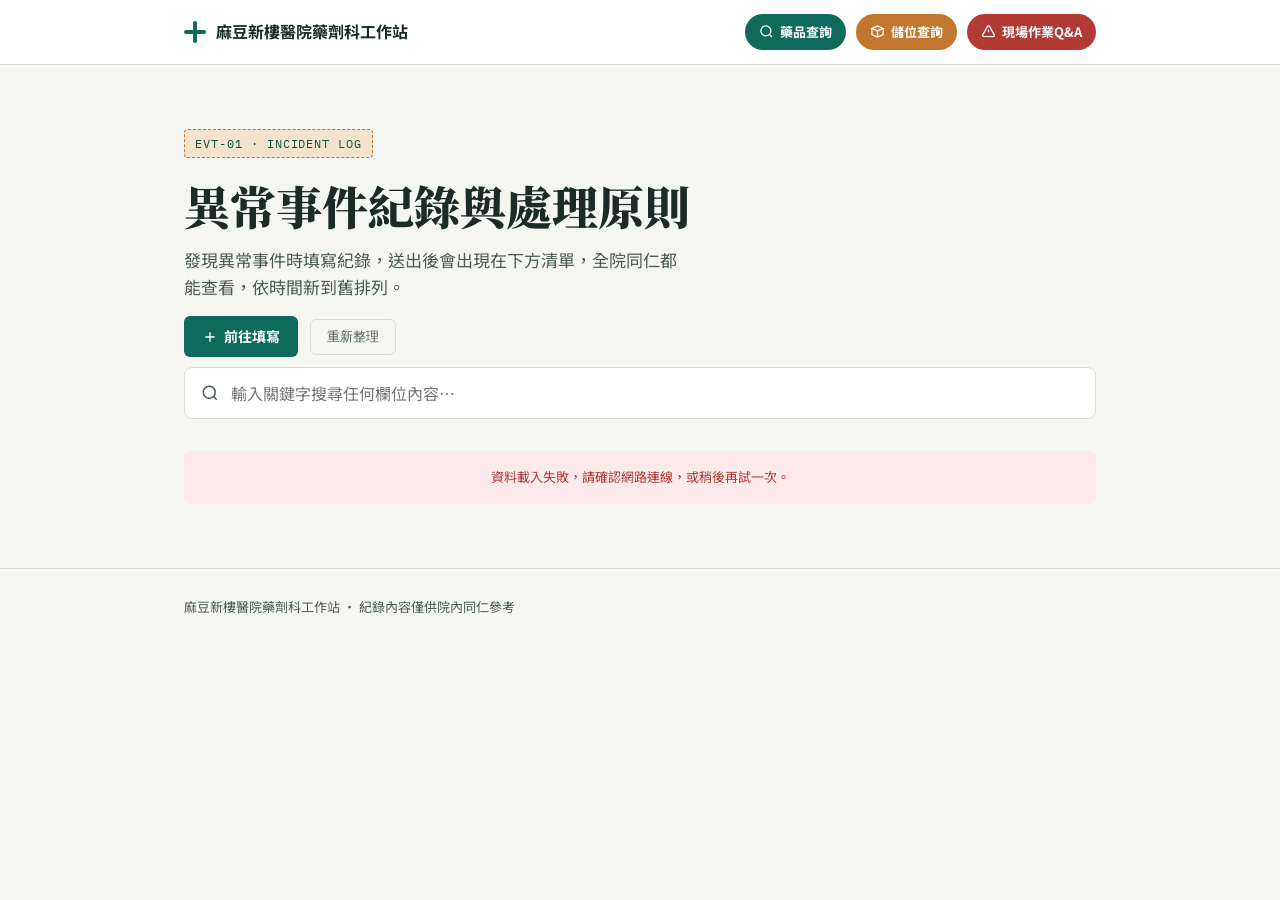
==== abnormal.html @ 87f18702 "Add files via upload" ====
<!DOCTYPE html>
<html lang="zh-Hant">
<head>
<meta charset="UTF-8">
<meta name="viewport" content="width=device-width, initial-scale=1.0">
<title>異常事件紀錄與處理原則 · 麻豆新樓醫院藥劑科工作站</title>
<link rel="stylesheet" href="styles.css">
</head>
<body>

<header class="topbar">
  <div class="wrap">
    <a class="brand" href="index.html"><span class="cross"></span>麻豆新樓醫院藥劑科工作站</a>
    <div class="header-actions">
      <a class="drug-quicklink" href="https://rt01.sinlau.org.tw/sinlau/pgm/slh-out-mq/" target="_blank" rel="noopener">
        <svg viewBox="0 0 24 24" fill="none" stroke="currentColor" stroke-width="2"><circle cx="11" cy="11" r="8"/><path d="m21 21-4.3-4.3"/></svg>
        藥品查詢
      </a>
      <a class="drug-quicklink is-storage" href="storage.html">
        <svg viewBox="0 0 24 24" fill="none" stroke="currentColor" stroke-width="2"><path d="M3 7l9-4 9 4-9 4-9-4z"/><path d="M3 7v10l9 4 9-4V7"/><path d="M12 11v10"/></svg>
        儲位查詢
      </a>
      <a class="drug-quicklink is-abnormal" href="abnormal.html">
        <svg viewBox="0 0 24 24" fill="none" stroke="currentColor" stroke-width="2"><path d="M12 9v4M12 17h.01M10.3 3.9 2.9 17a2 2 0 0 0 1.7 3h14.8a2 2 0 0 0 1.7-3L13.7 3.9a2 2 0 0 0-3.4 0z"/></svg>
        現場作業Q&A
      </a>
    </div>
  </div>
</header>

<main class="wrap">

  <section class="hero" style="padding-bottom:8px;">
    <span class="eyebrow">EVT-01 · INCIDENT LOG</span>
    <h1>異常事件紀錄與處理原則</h1>
    <p class="lede">發現異常事件時填寫紀錄，送出後會出現在下方清單，全院同仁都能查看，依時間新到舊排列。</p>
  </section>

  <div class="announce-actions">
    <a class="announce-add-btn" href="https://forms.gle/1y6JeE24DujgbmEYA" target="_blank" rel="noopener">
      <svg viewBox="0 0 24 24" fill="none" stroke="currentColor" stroke-width="2"><path d="M12 5v14M5 12h14"/></svg>
      前往填寫
    </a>
    <button class="announce-refresh" id="refresh" type="button">重新整理</button>
  </div>

  <div class="search-box">
    <svg viewBox="0 0 24 24" fill="none" stroke="currentColor" stroke-width="2"><circle cx="11" cy="11" r="8"/><path d="m21 21-4.3-4.3"/></svg>
    <input id="q" type="text" placeholder="輸入關鍵字搜尋任何欄位內容…" autocomplete="off">
  </div>

  <div class="storage-actions">
    <span class="result-count" id="count"></span>
  </div>

  <p class="announce-error" id="error" style="display:none;"></p>
  <p class="empty-state" id="empty" style="display:none;">目前還沒有任何紀錄。</p>

  <div id="list"></div>

</main>

<footer>
  <div class="wrap">麻豆新樓醫院藥劑科工作站 · 紀錄內容僅供院內同仁參考</div>
</footer>

<script>
  window.LOG_CSV_URL = "https://docs.google.com/spreadsheets/d/e/2PACX-1vRG8Xost3i2u93DOYG6j3v3sCaPuaEI3GSo7uP0ZAuhkp7-R1q4ni7HdsIIrgfe2mNdHFochhegs7s6/pub?output=csv";
</script>
<script src="log.js"></script>
</body>
</html>
---- styles.css ----
/* ============================================================
   藥劑科工作站 — 共用樣式
   設計語彙：取自藥品標籤（處方籤／藥瓶貼紙）的視覺元素
   ============================================================ */

@import url('https://fonts.googleapis.com/css2?family=Noto+Serif+TC:wght@600;700;900&family=Noto+Sans+TC:wght@400;500;700&family=IBM+Plex+Mono:wght@400;500;600&display=swap');

:root{
  --bg:        #F5F6F1;   /* 淡藥箱白綠 */
  --paper:     #FFFFFF;
  --ink:       #1C2B27;   /* 深藥十字綠黑 */
  --ink-soft:  #4B5A54;
  --teal:      #0E6B5C;   /* 藥局綠十字 */
  --teal-dark: #0A4F44;
  --amber:     #C1782E;   /* 藥瓶琥珀色 */
  --amber-soft:#F4E3CC;
  --alert:     #B23A34;   /* 錯誤紀錄專用警示色 */
  --line:      #D8DDD5;
  --shadow:    0 1px 2px rgba(28,43,39,0.06), 0 8px 24px rgba(28,43,39,0.06);
}

*{ box-sizing:border-box; }

html{ scroll-behavior:smooth; }

body{
  margin:0;
  background:var(--bg);
  color:var(--ink);
  font-family:'Noto Sans TC', sans-serif;
  line-height:1.6;
  -webkit-font-smoothing:antialiased;
}

.wrap{
  max-width:960px;
  margin:0 auto;
  padding:0 24px;
}

/* ---------- Top bar ---------- */
.topbar{
  border-bottom:1px solid var(--line);
  background:var(--paper);
}
.topbar .wrap{
  display:flex;
  align-items:center;
  justify-content:space-between;
  height:64px;
  gap:12px;
}
@media (max-width:640px){
  .topbar .wrap{ height:auto; padding-top:12px; padding-bottom:12px; flex-wrap:wrap; }
  .brand{ font-size:14px; }
}
.brand{
  display:flex;
  align-items:center;
  gap:10px;
  font-weight:700;
  color:var(--ink);
  text-decoration:none;
  font-size:16px;
}
.brand .cross{
  width:22px; height:22px;
  position:relative;
  flex:none;
}
.brand .cross::before,
.brand .cross::after{
  content:"";
  position:absolute;
  background:var(--teal);
  border-radius:2px;
}
.brand .cross::before{ left:9px; top:0; width:4px; height:22px; }
.brand .cross::after{ left:0; top:9px; width:22px; height:4px; }

.topnav a{
  color:var(--ink-soft);
  text-decoration:none;
  font-size:14px;
  margin-left:20px;
}
.topnav a:hover{ color:var(--teal-dark); }

.drug-quicklink{
  display:inline-flex;
  align-items:center;
  gap:6px;
  font-size:13px;
  font-weight:700;
  color:#fff;
  background:var(--teal);
  padding:8px 14px;
  border-radius:999px;
  text-decoration:none;
  white-space:nowrap;
  transition:background .15s ease;
}
.drug-quicklink svg{ width:15px; height:15px; }
.drug-quicklink:hover{ background:var(--teal-dark); }

.header-actions{
  display:flex;
  align-items:center;
  gap:10px;
  flex-wrap:wrap;
}
.drug-quicklink.is-storage{
  background:var(--amber);
}
.drug-quicklink.is-storage:hover{
  background:#a86018;
}
.drug-quicklink.is-abnormal{
  background:var(--alert);
}
.drug-quicklink.is-abnormal:hover{
  background:#8a2e29;
}

/* ---------- Hero（單行標題） ---------- */
.hero-simple{
  padding:44px 0 8px;
  text-align:center;
}
.hero-simple h1{
  font-family:'Noto Serif TC', serif;
  font-weight:900;
  font-size:clamp(20px,4.2vw,32px);
  line-height:1.3;
  margin:0;
  white-space:nowrap;
}
.hero-hospital{
  color:var(--ink-soft);
  font-weight:700;
  margin-right:10px;
  position:relative;
  padding-right:14px;
}
.hero-hospital::after{
  content:"·";
  position:absolute;
  right:0;
  top:0;
  color:var(--amber);
}
.hero-dept{
  color:var(--teal-dark);
}
@media (max-width:480px){
  .hero-simple h1{ white-space:normal; }
  .hero-hospital{ display:block; margin:0 0 2px; padding-right:0; }
  .hero-hospital::after{ display:none; }
}

/* ---------- Hero（drugs.html / education.html 共用） ---------- */
.hero{
  padding:64px 0 32px;
}
.eyebrow{
  display:inline-flex;
  align-items:center;
  gap:8px;
  font-family:'IBM Plex Mono', monospace;
  font-size:12px;
  letter-spacing:.08em;
  color:var(--teal-dark);
  background:var(--amber-soft);
  border:1px dashed var(--amber);
  padding:4px 10px;
  border-radius:4px;
}
h1{
  font-family:'Noto Serif TC', serif;
  font-weight:900;
  font-size:clamp(30px,5vw,46px);
  line-height:1.3;
  margin:18px 0 10px;
}
.lede{
  color:var(--ink-soft);
  font-size:17px;
  max-width:56ch;
  margin:0 0 8px;
}

/* ---------- Section heading ---------- */
.section-head{
  display:flex;
  align-items:baseline;
  gap:12px;
  margin:56px 0 20px;
}
.section-head .num{
  font-family:'IBM Plex Mono', monospace;
  color:var(--amber);
  font-size:14px;
}
.section-head h2{
  font-family:'Noto Serif TC', serif;
  font-size:22px;
  margin:0;
}
.section-head .rule{
  flex:1;
  height:1px;
  background:var(--line);
}

/* ---------- Label cards (核心視覺元素：藥品標籤) ---------- */
.grid{
  display:grid;
  grid-template-columns:repeat(2,1fr);
  gap:20px;
}
@media (max-width:640px){
  .grid{ grid-template-columns:1fr; }
}

.label-card{
  position:relative;
  display:block;
  text-decoration:none;
  color:inherit;
  background:var(--paper);
  border:1px solid var(--line);
  border-radius:10px 10px 4px 4px;
  padding:22px 22px 20px;
  box-shadow:var(--shadow);
  transition:transform .15s ease, box-shadow .15s ease, border-color .15s ease;
  overflow:hidden;
}
.label-card::before{
  /* 撕線效果，模擬藥瓶標籤上緣 */
  content:"";
  position:absolute;
  top:0; left:0; right:0;
  height:6px;
  background:repeating-linear-gradient(
    90deg,
    var(--teal) 0 10px,
    transparent 10px 16px
  );
  opacity:.55;
}
.label-card.is-alert::before{
  background:repeating-linear-gradient(
    90deg,
    var(--alert) 0 10px,
    transparent 10px 16px
  );
}
.label-card:hover{
  transform:translateY(-2px);
  border-color:var(--teal);
  box-shadow:0 4px 6px rgba(28,43,39,0.08), 0 14px 30px rgba(28,43,39,0.10);
}
.label-card.has-log:hover{
  transform:none;
  border-color:var(--line);
  box-shadow:var(--shadow);
}

.label-card .code{
  font-family:'IBM Plex Mono', monospace;
  font-size:12px;
  color:var(--ink-soft);
  letter-spacing:.05em;
}
.label-card h3{
  font-family:'Noto Serif TC', serif;
  font-size:19px;
  margin:8px 0 8px;
}
.label-card p{
  font-size:14px;
  color:var(--ink-soft);
  margin:0 0 14px;
}
.label-card .go{
  display:inline-flex;
  align-items:center;
  gap:6px;
  font-size:13px;
  font-weight:700;
  color:var(--teal-dark);
  text-decoration:none;
  cursor:pointer;
}
.label-card .go:hover{ text-decoration:underline; }
.label-card.is-alert .go{ color:var(--alert); }
.label-card .go svg{ width:14px; height:14px; }

.card-actions{
  display:flex;
  align-items:center;
  gap:18px;
  flex-wrap:wrap;
}
.go-log{
  color:var(--amber) !important;
}

.icon{
  width:34px; height:34px;
  border-radius:8px;
  display:flex;
  align-items:center;
  justify-content:center;
  background:var(--amber-soft);
  color:var(--amber);
  margin-bottom:10px;
}
.icon svg{ width:18px; height:18px; }
.label-card.is-alert .icon{
  background:#F5DAD8;
  color:var(--alert);
}
.label-card.is-tool .icon{
  background:#DCEDE9;
  color:var(--teal-dark);
}

/* ---------- Notice box ---------- */
.notice{
  background:var(--paper);
  border:1px solid var(--line);
  border-left:4px solid var(--amber);
  border-radius:6px;
  padding:16px 18px;
  font-size:14px;
  color:var(--ink-soft);
  margin-top:8px;
}
.notice b{ color:var(--ink); }

/* ---------- Footer ---------- */
footer{
  margin-top:64px;
  padding:28px 0 48px;
  border-top:1px solid var(--line);
  color:var(--ink-soft);
  font-size:13px;
}

/* ---------- Drug lookup page ---------- */
.search-box{
  display:flex;
  align-items:center;
  gap:10px;
  background:var(--paper);
  border:1px solid var(--line);
  border-radius:8px;
  padding:12px 16px;
  margin-bottom:24px;
}
.search-box svg{ width:18px; height:18px; color:var(--ink-soft); flex:none; }
.search-box input{
  border:none;
  outline:none;
  background:transparent;
  font-size:16px;
  width:100%;
  font-family:'Noto Sans TC', sans-serif;
  color:var(--ink);
}
.result-count{
  font-family:'IBM Plex Mono', monospace;
  font-size:12px;
  color:var(--ink-soft);
  margin:-10px 0 18px;
}

.storage-actions{
  display:flex;
  align-items:center;
  justify-content:space-between;
  margin:-10px 0 18px;
}
.storage-actions .result-count{
  margin:0;
}

.drug-card{
  background:var(--paper);
  border:1px solid var(--line);
  border-radius:8px;
  padding:18px 20px;
  margin-bottom:14px;
}
.drug-card .row1{
  display:flex;
  align-items:baseline;
  justify-content:space-between;
  gap:12px;
  flex-wrap:wrap;
}
.drug-card .names{
  display:flex;
  align-items:baseline;
  gap:10px;
  flex-wrap:wrap;
}
.drug-card .generic{
  font-family:'Noto Serif TC', serif;
  font-weight:700;
  font-size:18px;
}
.drug-card .brand{
  color:var(--ink-soft);
  font-size:14px;
}
.drug-card .code{
  font-family:'IBM Plex Mono', monospace;
  font-size:12px;
  color:var(--teal-dark);
  background:var(--amber-soft);
  padding:2px 8px;
  border-radius:4px;
}
.drug-card dl{
  display:grid;
  grid-template-columns:88px 1fr;
  gap:6px 12px;
  margin:14px 0 0;
  font-size:14px;
}
.drug-card dt{
  color:var(--ink-soft);
  font-family:'IBM Plex Mono', monospace;
  font-size:12px;
  padding-top:2px;
}
.drug-card dd{
  margin:0;
}
.drug-card dd.warn{
  color:var(--alert);
}
.drug-card dd.loc{
  display:inline-block;
  font-family:'IBM Plex Mono', monospace;
  font-weight:700;
  color:var(--teal-dark);
  background:var(--amber-soft);
  padding:2px 10px;
  border-radius:4px;
}
.drug-card dd.loc.empty{
  color:var(--ink-soft);
  background:none;
  font-weight:400;
  padding:0;
}

.empty-state{
  text-align:center;
  padding:48px 0;
  color:var(--ink-soft);
}

/* ---------- 衛教區卡片 ---------- */
.edu-grid{
  display:grid;
  grid-template-columns:1fr;
  gap:28px;
}

.edu-card{
  background:var(--paper);
  border:1px solid var(--line);
  border-radius:10px;
  overflow:hidden;
  box-shadow:var(--shadow);
}

.edu-media{
  width:100%;
  background:var(--amber-soft);
  overflow:hidden;
}
.edu-media img{
  width:100%;
  height:auto;
  display:block;
}

.edu-body{
  padding:20px 22px 22px;
}
.edu-body .code{
  font-family:'IBM Plex Mono', monospace;
  font-size:12px;
  color:var(--teal-dark);
  background:var(--amber-soft);
  padding:2px 8px;
  border-radius:4px;
  display:inline-block;
}
.edu-body h3{
  font-family:'Noto Serif TC', serif;
  font-size:20px;
  margin:10px 0 8px;
}
.edu-body p{
  font-size:14px;
  color:var(--ink-soft);
  margin:0 0 16px;
}

/* 16:9 響應式影片容器，YouTube iframe 用 */
.video-wrap{
  position:relative;
  width:100%;
  padding-top:56.25%;
  border-radius:6px;
  overflow:hidden;
  background:#000;
}
.video-wrap iframe{
  position:absolute;
  top:0; left:0;
  width:100%;
  height:100%;
  border:0;
}

.edu-tags{
  display:flex;
  gap:8px;
  flex-wrap:wrap;
  margin:0 0 14px;
}
.edu-tags span{
  font-size:12px;
  color:var(--ink-soft);
  border:1px solid var(--line);
  border-radius:999px;
  padding:2px 10px;
}

/* ---------- 首頁方塊（科內表單／衛教專區） ---------- */
:root{
  --tile-forms:  #3E7C6C;   /* 柔和藥局綠 */
  --tile-edu:    #A8577A;   /* 柔和莓紫紅 */
}

.tile-row{
  display:grid;
  grid-template-columns:1fr 1fr;
  gap:16px;
  margin:8px 0 0;
}
@media (max-width:480px){
  .tile-row{ grid-template-columns:1fr 1fr; gap:10px; }
}

.tile{
  aspect-ratio:1/0.85;
  border:none;
  border-radius:14px;
  cursor:pointer;
  display:flex;
  flex-direction:column;
  align-items:center;
  justify-content:center;
  gap:8px;
  color:#fff;
  transition:transform .15s ease, box-shadow .15s ease;
  box-shadow:0 6px 18px rgba(0,0,0,0.10);
}
.tile:hover{ transform:translateY(-2px); }
.tile.is-active{ box-shadow:0 2px 8px rgba(0,0,0,0.14) inset; }
.tile-forms{ background:var(--tile-forms); }
.tile-edu{ background:var(--tile-edu); }

.tile-icon{
  width:44px; height:44px;
  border-radius:12px;
  background:rgba(255,255,255,0.18);
  display:flex;
  align-items:center;
  justify-content:center;
}
.tile-icon svg{ width:22px; height:22px; }
.tile-title{
  font-family:'Noto Serif TC', serif;
  font-size:17px;
  font-weight:700;
}
.tile-hint{
  font-size:11px;
  color:rgba(255,255,255,0.75);
}

.tile-panel{
  display:none;
  margin:18px 0 0;
  animation:fadeIn .15s ease;
}
.tile-panel.is-open{ display:block; }
@keyframes fadeIn{ from{opacity:0; transform:translateY(-4px);} to{opacity:1; transform:translateY(0);} }

.tile-panel .grid{
  display:grid;
  grid-template-columns:repeat(3,1fr);
  gap:16px;
}
@media (max-width:820px){
  .tile-panel .grid{ grid-template-columns:1fr; }
}

.zone-feature{
  display:flex;
  align-items:center;
  gap:24px;
  background:#fff;
  border:1px solid var(--line);
  border-radius:12px;
  padding:24px 26px;
  text-decoration:none;
  color:inherit;
  box-shadow:var(--shadow);
  transition:transform .15s ease;
}
.zone-feature:hover{ transform:translateY(-2px); }
.zone-feature .icon{
  width:52px; height:52px;
  border-radius:12px;
  flex:none;
  display:flex;
  align-items:center;
  justify-content:center;
  margin-bottom:0;
}
.zone-feature .icon svg{ width:26px; height:26px; }
.zone-feature .icon-edu{ background:#F6DDE8; color:var(--tile-edu); }

.zone-feature .body{ flex:1; }
.zone-feature .code{
  font-family:'IBM Plex Mono', monospace;
  font-size:12px;
  color:var(--ink-soft);
}
.zone-feature h3{
  font-family:'Noto Serif TC', serif;
  font-size:20px;
  margin:6px 0 6px;
}
.zone-feature p{
  font-size:14px;
  color:var(--ink-soft);
  margin:0;
}
.zone-feature .go{
  flex:none;
  display:inline-flex;
  align-items:center;
  gap:6px;
  font-size:14px;
  font-weight:700;
  color:var(--tile-edu);
}
.zone-feature .go svg{ width:16px; height:16px; }

@media (max-width:640px){
  .zone-feature{ flex-direction:column; align-items:flex-start; text-align:left; }
  .zone-feature .go{ margin-top:4px; }
}

/* ---------- 藥劑科公告事項（全院共享） ---------- */
.announce{
  margin:56px 0 60px;
}
.announce-actions{
  display:flex;
  align-items:center;
  gap:12px;
  margin-bottom:10px;
}
.announce-add-btn{
  display:inline-flex;
  align-items:center;
  gap:6px;
  background:var(--teal);
  color:#fff;
  border:none;
  border-radius:6px;
  padding:9px 18px;
  font-size:14px;
  font-weight:700;
  text-decoration:none;
  transition:background .15s ease;
}
.announce-add-btn svg{ width:16px; height:16px; }
.announce-add-btn:hover{ background:var(--teal-dark); }

.announce-refresh{
  background:none;
  border:1px solid var(--line);
  color:var(--ink-soft);
  border-radius:6px;
  padding:8px 16px;
  font-size:13px;
  cursor:pointer;
  transition:border-color .15s ease, color .15s ease;
}
.announce-refresh:hover{
  border-color:var(--teal);
  color:var(--teal-dark);
}

.announce-note{
  font-size:12px;
  color:var(--ink-soft);
  margin:0 0 24px;
  line-height:1.6;
}

.announce-list{
  display:flex;
  flex-direction:column;
  gap:10px;
}
.announce-item{
  background:var(--paper);
  border:1px solid var(--line);
  border-left:3px solid var(--teal);
  border-radius:6px;
  padding:14px 16px;
  position:relative;
}
.announce-item.is-pinned{
  background:var(--amber-soft);
  border-left:3px solid var(--amber);
}
.announce-pin-badge{
  display:inline-block;
  font-size:11px;
  font-weight:700;
  color:var(--teal-dark);
  background:#fff;
  border:1px solid var(--amber);
  border-radius:999px;
  padding:2px 9px;
  margin-bottom:6px;
}
.announce-date{
  font-family:'IBM Plex Mono', monospace;
  font-size:11px;
  color:var(--ink-soft);
  margin-bottom:4px;
}
.announce-title{
  font-weight:700;
  font-size:15px;
  color:var(--ink);
}
.announce-body{
  font-size:13px;
  color:var(--ink-soft);
  margin-top:4px;
  white-space:pre-wrap;
}
.announce-hidden{
  display:none;
  flex-direction:column;
  gap:10px;
  margin-top:10px;
}
.announce-hidden.is-open{
  display:flex;
}
.announce-toggle-wrap{
  margin-top:14px;
  text-align:center;
}
.announce-toggle{
  background:none;
  border:1px solid var(--line);
  color:var(--teal-dark);
  border-radius:999px;
  padding:8px 20px;
  font-size:13px;
  font-weight:700;
  cursor:pointer;
  transition:border-color .15s ease, background .15s ease;
}
.announce-toggle:hover{
  border-color:var(--teal);
  background:var(--amber-soft);
}
.announce-empty{
  text-align:center;
  color:var(--ink-soft);
  font-size:13px;
  padding:24px 0;
}
.announce-error{
  text-align:center;
  color:var(--alert);
  font-size:13px;
  padding:16px 0;
  background:#FBEAE9;
  border-radius:6px;
}

/* ---------- 表單填寫紀錄預覽（log-consult.html / log-pbl.html） ---------- */
.log-item{
  background:var(--paper);
  border:1px solid var(--line);
  border-left:3px solid var(--teal);
  border-radius:6px;
  padding:16px 18px;
  margin-bottom:12px;
}
.log-date{
  font-family:'IBM Plex Mono', monospace;
  font-size:11px;
  color:var(--ink-soft);
  margin-bottom:8px;
}
.log-fields{
  display:grid;
  grid-template-columns:120px 1fr;
  gap:6px 14px;
  margin:0;
}
.log-fields dt{
  font-size:12px;
  color:var(--ink-soft);
  padding-top:1px;
}
.log-fields dd{
  margin:0;
  font-size:14px;
  color:var(--ink);
  white-space:pre-wrap;
}
@media (max-width:520px){
  .log-fields{ grid-template-columns:1fr; gap:2px; }
  .log-fields dt{ font-weight:700; margin-top:8px; }
  .log-fields dt:first-child{ margin-top:0; }
}

/* ---------- 衛教文件下載（education.html） ---------- */
.doc-section{
  margin:48px 0 40px;
}
.doc-card{
  display:flex;
  align-items:center;
  gap:22px;
  background:var(--paper);
  border:1px solid var(--line);
  border-radius:12px;
  padding:22px 24px;
  text-decoration:none;
  color:inherit;
  box-shadow:var(--shadow);
  transition:transform .15s ease;
}
.doc-card:hover{ transform:translateY(-2px); }
.doc-card .icon{
  width:50px; height:50px;
  border-radius:12px;
  flex:none;
  display:flex;
  align-items:center;
  justify-content:center;
  background:var(--amber-soft);
  color:var(--amber);
  margin-bottom:0;
}
.doc-card .icon svg{ width:24px; height:24px; }
.doc-card .body{ flex:1; }
.doc-card .code{
  font-family:'IBM Plex Mono', monospace;
  font-size:12px;
  color:var(--ink-soft);
}
.doc-card h3{
  font-family:'Noto Serif TC', serif;
  font-size:19px;
  margin:6px 0 6px;
}
.doc-card p{
  font-size:14px;
  color:var(--ink-soft);
  margin:0;
}
.doc-card .go{
  flex:none;
  display:inline-flex;
  align-items:center;
  gap:6px;
  font-size:14px;
  font-weight:700;
  color:var(--teal-dark);
}
.doc-card .go svg{ width:16px; height:16px; }

@media (max-width:640px){
  .doc-card{ flex-direction:column; align-items:flex-start; text-align:left; }
}
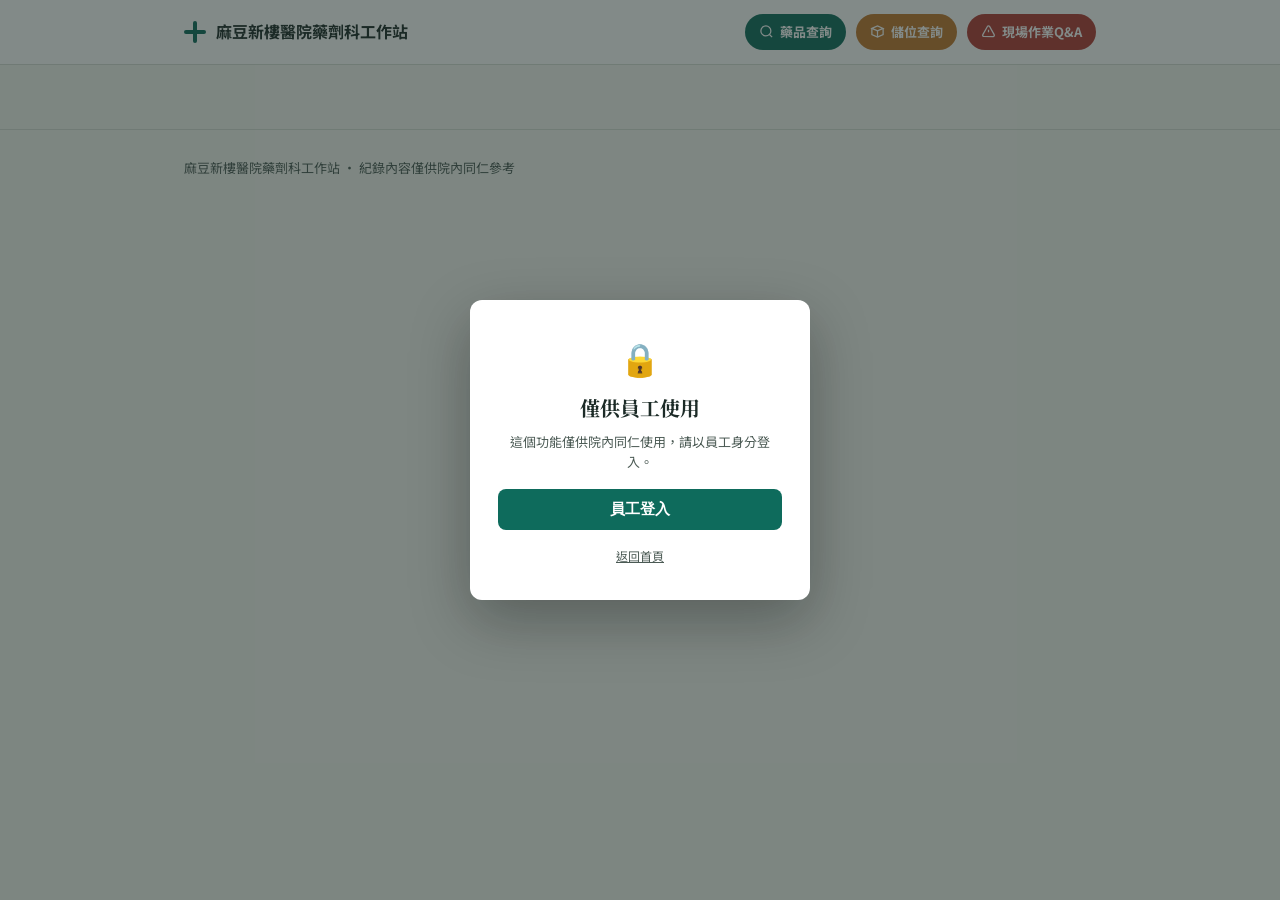
==== commit 6ec27c9a: "Add files via upload" ====
--- a/abnormal.html
+++ b/abnormal.html
@@ -11,6 +11,7 @@
 <header class="topbar">
   <div class="wrap">
     <a class="brand" href="index.html"><span class="cross"></span>麻豆新樓醫院藥劑科工作站</a>
+    <span id="staff-greeting-slot" class="staff-greeting" style="display:none;"></span>
     <div class="header-actions">
       <a class="drug-quicklink" href="https://rt01.sinlau.org.tw/sinlau/pgm/slh-out-mq/" target="_blank" rel="noopener">
         <svg viewBox="0 0 24 24" fill="none" stroke="currentColor" stroke-width="2"><circle cx="11" cy="11" r="8"/><path d="m21 21-4.3-4.3"/></svg>
@@ -28,7 +29,7 @@
   </div>
 </header>
 
-<main class="wrap">
+<main class="wrap" id="page-content" style="display:none;">
 
   <section class="hero" style="padding-bottom:8px;">
     <span class="eyebrow">EVT-01 · INCIDENT LOG</span>
@@ -61,12 +62,17 @@
 </main>
 
 <footer>
-  <div class="wrap">麻豆新樓醫院藥劑科工作站 · 紀錄內容僅供院內同仁參考</div>
-</footer>
+  <div class="wrap">麻豆新樓醫院藥劑科工作站 · 紀錄內容僅供院內同仁參考</div></footer>
 
 <script>
   window.LOG_CSV_URL = "https://docs.google.com/spreadsheets/d/e/2PACX-1vRG8Xost3i2u93DOYG6j3v3sCaPuaEI3GSo7uP0ZAuhkp7-R1q4ni7HdsIIrgfe2mNdHFochhegs7s6/pub?output=csv";
 </script>
+<script src="auth.js"></script>
 <script src="log.js"></script>
+<script>
+  requireStaffAuth(function(){
+    document.getElementById("page-content").style.display = "block";
+  });
+</script>
 </body>
 </html>
--- a/styles.css
+++ b/styles.css
@@ -50,6 +50,17 @@
   height:64px;
   gap:12px;
 }
+.staff-greeting{
+  display:inline-flex;
+  align-items:center;
+  font-size:12px;
+  font-weight:700;
+  color:var(--teal-dark);
+  background:var(--amber-soft);
+  padding:4px 12px;
+  border-radius:999px;
+  white-space:nowrap;
+}
 @media (max-width:640px){
   .topbar .wrap{ height:auto; padding-top:12px; padding-bottom:12px; flex-wrap:wrap; }
   .brand{ font-size:14px; }
@@ -347,6 +358,125 @@
   color:var(--ink-soft);
   font-size:13px;
 }
+.hero-row{
+  display:flex;
+  align-items:center;
+  justify-content:space-between;
+  gap:12px;
+  flex-wrap:wrap;
+}
+@media (max-width:480px){
+  .hero-row{ justify-content:center; text-align:center; }
+}
+
+.visit-counter{
+  font-size:12px;
+  display:flex;
+  align-items:center;
+  gap:8px;
+  color:var(--ink-soft);
+  white-space:nowrap;
+}
+.visit-count-badge{
+  display:inline-block;
+  font-family:'IBM Plex Mono', monospace;
+  font-size:14px;
+  font-weight:700;
+  color:#fff;
+  background:var(--teal);
+  padding:4px 12px;
+  border-radius:6px;
+  min-width:20px;
+  text-align:center;
+}
+
+/* ---------- 員工通行碼驗證彈窗 ---------- */
+.staff-auth-overlay{
+  position:fixed;
+  inset:0;
+  background:rgba(28,43,39,0.55);
+  display:flex;
+  align-items:center;
+  justify-content:center;
+  z-index:999;
+  padding:20px;
+}
+.staff-auth-box{
+  background:#fff;
+  border-radius:12px;
+  padding:32px 28px;
+  max-width:340px;
+  width:100%;
+  text-align:center;
+  box-shadow:0 20px 60px rgba(0,0,0,0.3);
+}
+.staff-auth-icon{
+  font-size:32px;
+  margin-bottom:8px;
+}
+.staff-auth-box h2{
+  font-family:'Noto Serif TC', serif;
+  font-size:20px;
+  margin:0 0 8px;
+  color:var(--ink);
+}
+.staff-auth-box p{
+  font-size:13px;
+  color:var(--ink-soft);
+  margin:0 0 16px;
+  line-height:1.6;
+}
+.staff-auth-box input{
+  width:100%;
+  font-size:16px;
+  padding:11px 14px;
+  border:1px solid var(--line);
+  border-radius:8px;
+  text-align:center;
+  letter-spacing:.1em;
+  margin-bottom:12px;
+  box-sizing:border-box;
+}
+.staff-auth-box input:focus{
+  outline:none;
+  border-color:var(--teal);
+}
+.staff-auth-box button{
+  width:100%;
+  background:var(--teal);
+  color:#fff;
+  border:none;
+  border-radius:8px;
+  padding:11px;
+  font-size:15px;
+  font-weight:700;
+  cursor:pointer;
+  transition:background .15s ease;
+}
+.staff-auth-box button:hover{ background:var(--teal-dark); }
+.staff-auth-box button:disabled{ opacity:.6; cursor:default; }
+.staff-auth-secondary-btn{
+  background:none !important;
+  border:1px solid var(--line);
+  color:var(--ink-soft) !important;
+  margin-top:10px;
+}
+.staff-auth-secondary-btn:hover{
+  border-color:var(--teal);
+  color:var(--teal-dark) !important;
+}
+.staff-auth-error{
+  color:var(--alert) !important;
+  margin-top:10px !important;
+  margin-bottom:0 !important;
+}
+.staff-auth-back{
+  display:inline-block;
+  margin-top:16px;
+  font-size:12px;
+  color:var(--ink-soft);
+  text-decoration:underline;
+}
 
 /* ---------- Drug lookup page ---------- */
 .search-box{
